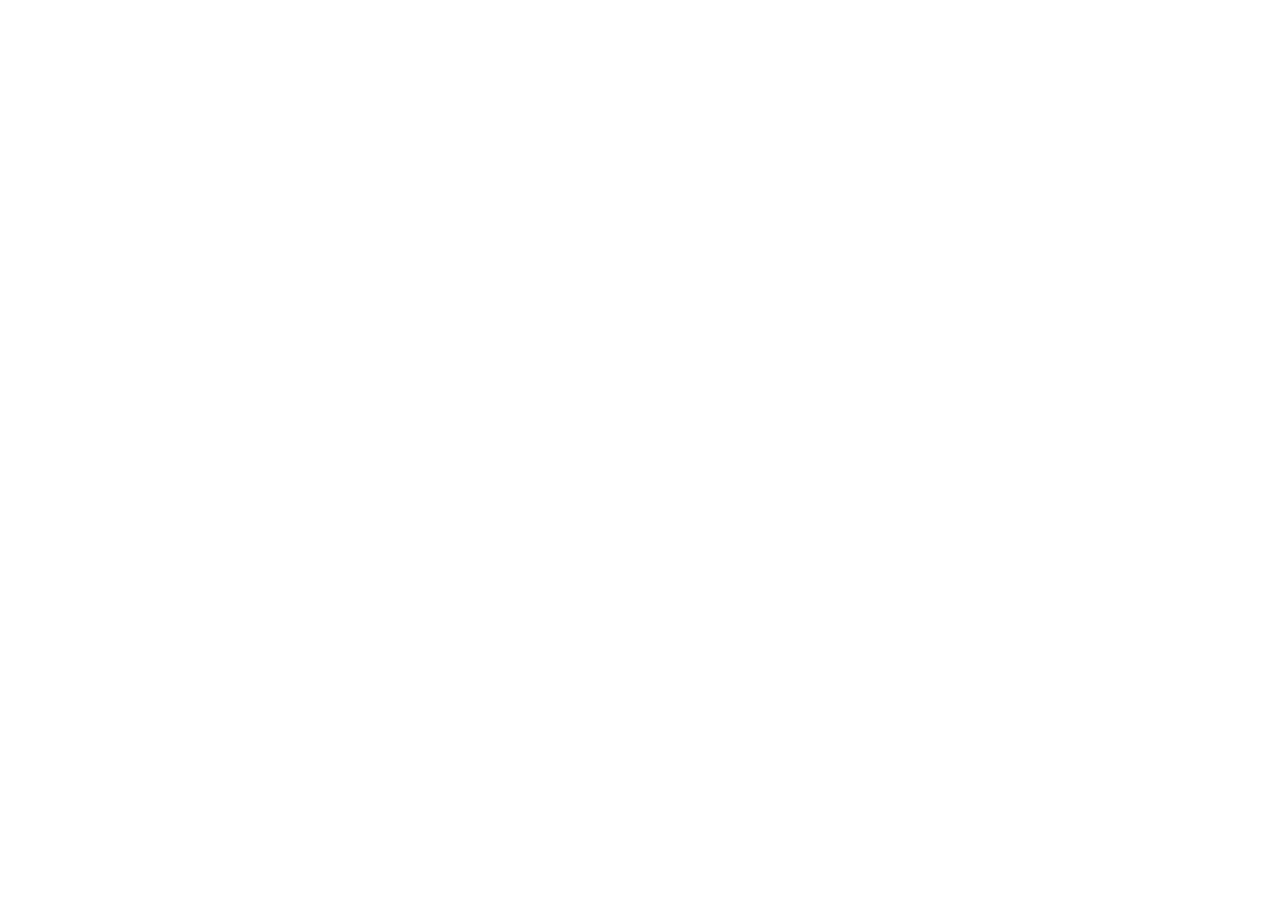
==== index.html @ 22dea25d "first commit" ====
<!DOCTYPE html>
<html lang="en">
<head>
    <meta charset="UTF-8">
    <meta name="viewport" content="width=device-width, initial-scale=1.0">
    <title>Paras Interior</title>
    <link rel="stylesheet" href="css.css">
</head>
<body>
    <header>
        
    </header>
</body>
</html>
---- css.css ----
body {
    background-color: white;
}
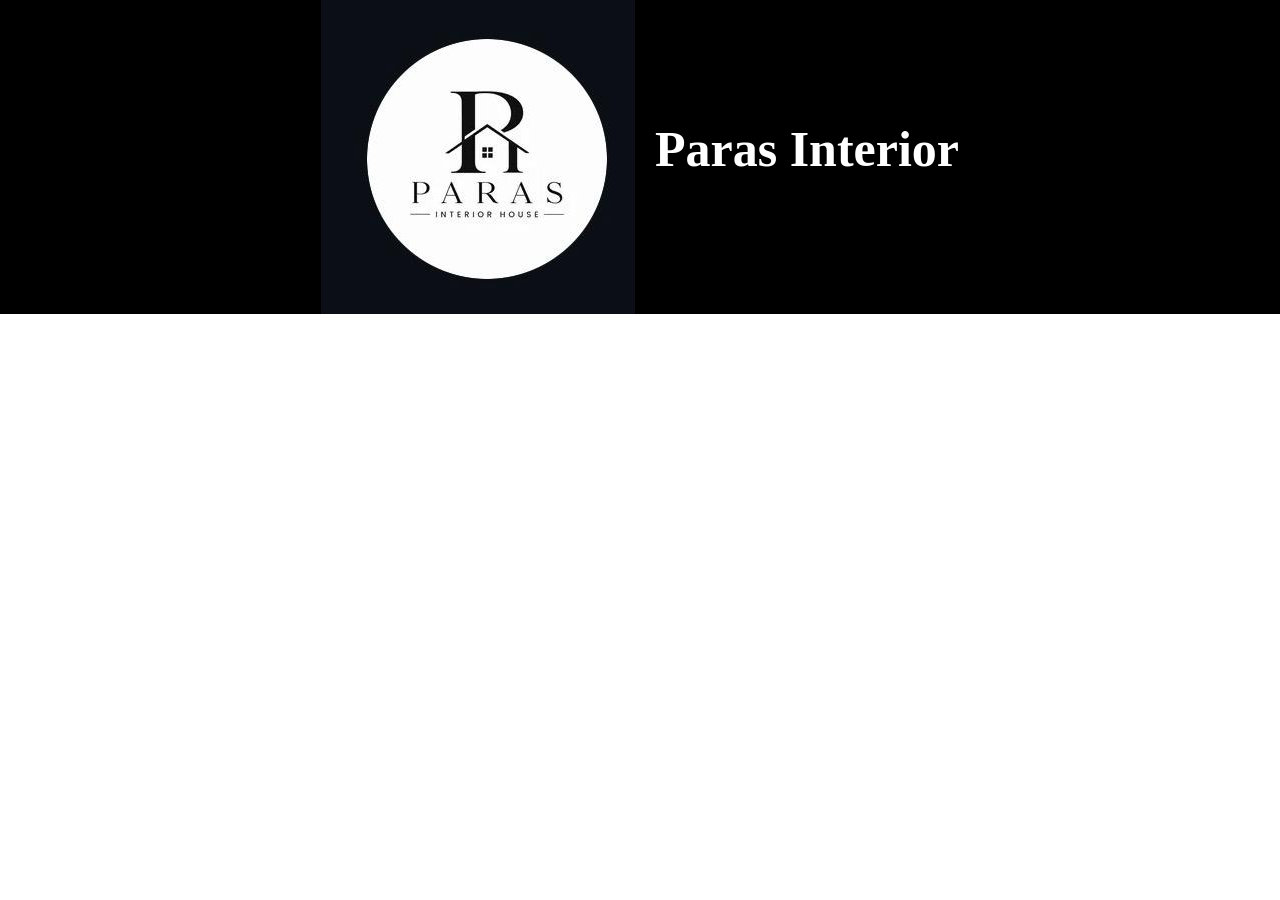
==== commit 6daa5631: "initial" ====
--- a/index.html
+++ b/index.html
@@ -8,7 +8,10 @@
 </head>
 <body>
     <header>
-        
+    <div class="heading">
+        <img src="image.jpeg" alt="Paras Interior">  
+        <h1>Paras Interior</h1>
+    </div>
     </header>
 </body>
 </html>
--- a/css.css
+++ b/css.css
@@ -1,3 +1,19 @@
 body {
     background-color: white;
+    margin:0;
+}
+header{
+    background-color: black;
+    margin:0;
+}
+
+.heading {
+    display:flex;
+    justify-content: center;
+}
+.heading h1 {
+    color: white;
+    font-size: 50px;
+    margin-left: 20px;
+    margin-top: 120px;;
 }
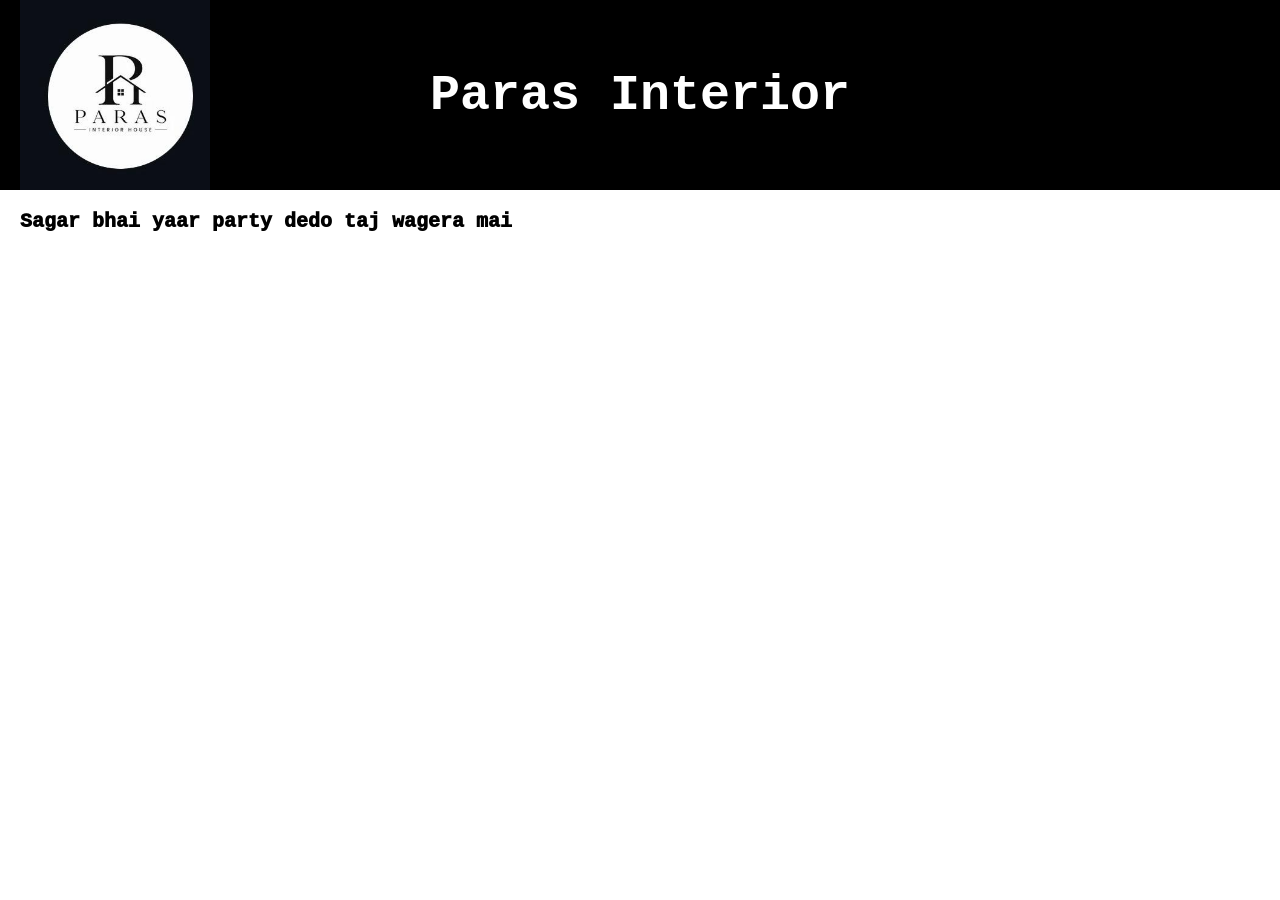
==== commit 0fbd013d: "initial" ====
--- a/index.html
+++ b/index.html
@@ -13,5 +13,8 @@
         <h1>Paras Interior</h1>
     </div>
     </header>
+    <p>
+        Sagar bhai yaar party dedo taj wagera mai
+    </p>
 </body>
 </html>
--- a/css.css
+++ b/css.css
@@ -1,19 +1,40 @@
 body {
     background-color: white;
-    margin:0;
+    margin: 0;
 }
-header{
+header {
     background-color: black;
-    margin:0;
+    margin: 0;
 }
 
 .heading {
-    display:flex;
+    position: relative;
+    display: flex;
+    align-items: center;
     justify-content: center;
+    min-height: 150px;
+    padding: 20px;
 }
+
+.heading img {
+    position: absolute;
+    left: 20px;
+    top: 50%;
+    transform: translateY(-50%);
+    height: 100%;
+    width: auto;
+    object-fit: contain;
+}
+
 .heading h1 {
     color: white;
     font-size: 50px;
-    margin-left: 20px;
-    margin-top: 120px;;
+    margin: 0;
+    text-align: center;
+    font-family: 'Courier New', Courier, monospace;
+}
+
+p {
+    padding-left: 20px;
+    font: 1000 20px 'Courier New', Courier, monospace;
 }
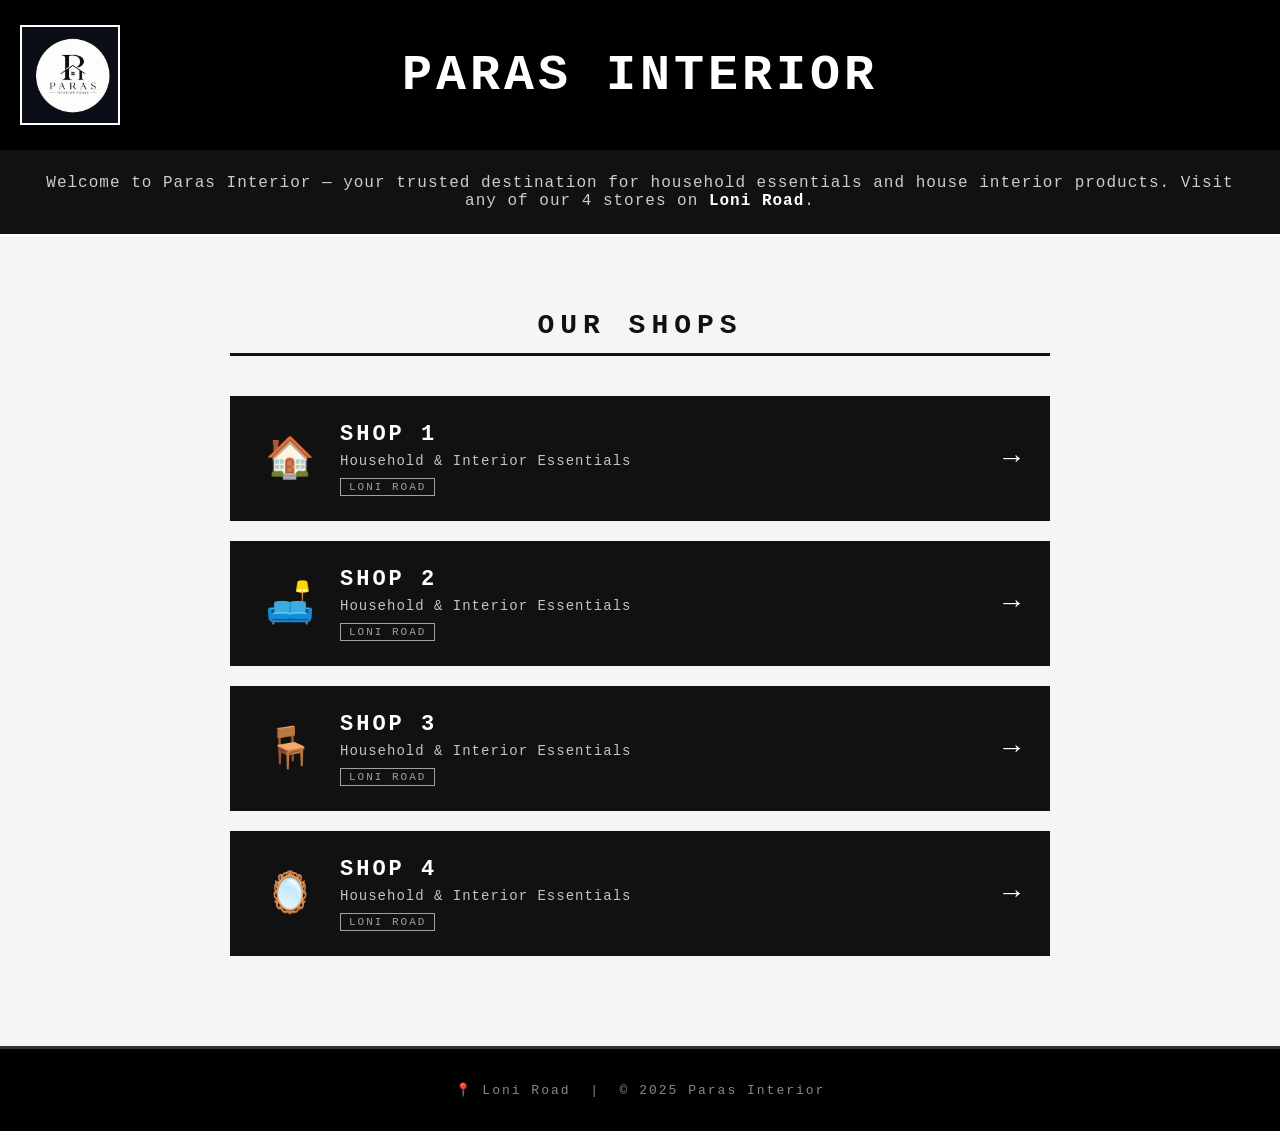
==== commit 122e169e: "initial" ====
--- a/index.html
+++ b/index.html
@@ -7,14 +7,87 @@
     <link rel="stylesheet" href="css.css">
 </head>
 <body>
+
+    <!-- ===== HEADER ===== -->
     <header>
-    <div class="heading">
-        <img src="image.jpeg" alt="Paras Interior">  
-        <h1>Paras Interior</h1>
-    </div>
+        <div class="heading">
+            <img src="image.jpeg" alt="Paras Interior Logo">
+            <h1>Paras Interior</h1>
+        </div>
     </header>
-    <p>
-        Sagar bhai yaar party dedo taj wagera mai
-    </p>
+
+    <!-- ===== INTRO SECTION ===== -->
+    <section class="intro">
+        <!-- EDIT: You can change this intro text to whatever your friend wants -->
+        <p>Welcome to Paras Interior — your trusted destination for household essentials and house interior products. Visit any of our 4 stores on <strong>Loni Road</strong>.</p>
+    </section>
+
+    <!-- ===== SHOPS SECTION ===== -->
+    <section class="shops-section">
+        <h2 class="shops-title">Our Shops</h2>
+
+        <div class="shops-grid">
+
+            <!-- SHOP 1 -->
+            <!-- EDIT: Replace "Shop 1" with actual shop name -->
+            <a href="shop1.html" class="shop-card" id="shop1-card">
+                <div class="shop-icon">🏠</div>
+                <div class="shop-info">
+                    <h3>Shop 1</h3>
+                    <!-- EDIT: Replace with actual shop tagline/short description -->
+                    <p>Household &amp; Interior Essentials</p>
+                    <span class="loni-tag">Loni Road</span>
+                </div>
+                <div class="shop-arrow">→</div>
+            </a>
+
+            <!-- SHOP 2 -->
+            <!-- EDIT: Replace "Shop 2" with actual shop name -->
+            <a href="shop2.html" class="shop-card" id="shop2-card">
+                <div class="shop-icon">🛋️</div>
+                <div class="shop-info">
+                    <h3>Shop 2</h3>
+                    <!-- EDIT: Replace with actual shop tagline/short description -->
+                    <p>Household &amp; Interior Essentials</p>
+                    <span class="loni-tag">Loni Road</span>
+                </div>
+                <div class="shop-arrow">→</div>
+            </a>
+
+            <!-- SHOP 3 -->
+            <!-- EDIT: Replace "Shop 3" with actual shop name -->
+            <a href="shop3.html" class="shop-card" id="shop3-card">
+                <div class="shop-icon">🪑</div>
+                <div class="shop-info">
+                    <h3>Shop 3</h3>
+                    <!-- EDIT: Replace with actual shop tagline/short description -->
+                    <p>Household &amp; Interior Essentials</p>
+                    <span class="loni-tag">Loni Road</span>
+                </div>
+                <div class="shop-arrow">→</div>
+            </a>
+
+            <!-- SHOP 4 -->
+            <!-- EDIT: Replace "Shop 4" with actual shop name -->
+            <a href="shop4.html" class="shop-card" id="shop4-card">
+                <div class="shop-icon">🪞</div>
+                <div class="shop-info">
+                    <h3>Shop 4</h3>
+                    <!-- EDIT: Replace with actual shop tagline/short description -->
+                    <p>Household &amp; Interior Essentials</p>
+                    <span class="loni-tag">Loni Road</span>
+                </div>
+                <div class="shop-arrow">→</div>
+            </a>
+
+        </div>
+    </section>
+
+    <!-- ===== FOOTER ===== -->
+    <footer class="site-footer">
+        <!-- EDIT: Update phone/address if needed -->
+        <p>📍 Loni Road &nbsp;|&nbsp; © 2025 Paras Interior</p>
+    </footer>
+
 </body>
 </html>
--- a/css.css
+++ b/css.css
@@ -1,9 +1,24 @@
+/* =============================================
+   PARAS INTERIOR — GLOBAL STYLES
+   Theme: Black & White
+   ============================================= */
+
+@import url('https://fonts.googleapis.com/css2?family=Courier+Prime:wght@400;700&display=swap');
+
+* {
+    box-sizing: border-box;
+}
+
 body {
-    background-color: white;
-    margin: 0;
-}
+    background-color: #f5f5f5;
+    margin: 0;
+    font-family: 'Courier New', Courier, monospace;
+    color: #111;
+}
+
+/* ===== HEADER ===== */
 header {
-    background-color: black;
+    background-color: #000;
     margin: 0;
 }
 
@@ -21,20 +36,253 @@
     left: 20px;
     top: 50%;
     transform: translateY(-50%);
-    height: 100%;
+    height: 100px;
     width: auto;
     object-fit: contain;
+    border: 2px solid #fff;
 }
 
 .heading h1 {
-    color: white;
+    color: #fff;
     font-size: 50px;
     margin: 0;
     text-align: center;
     font-family: 'Courier New', Courier, monospace;
-}
-
-p {
+    letter-spacing: 4px;
+    text-transform: uppercase;
+}
+
+/* ===== INTRO SECTION ===== */
+.intro {
+    background-color: #111;
+    padding: 24px 40px;
+    border-bottom: 3px solid #fff;
+}
+
+.intro p {
+    color: #ccc;
+    font-size: 16px;
+    margin: 0;
+    text-align: center;
+    letter-spacing: 1px;
+}
+
+.intro p strong {
+    color: #fff;
+}
+
+/* ===== SHOPS SECTION ===== */
+.shops-section {
+    padding: 50px 40px;
+    max-width: 900px;
+    margin: 0 auto;
+}
+
+.shops-title {
+    font-size: 28px;
+    text-align: center;
+    text-transform: uppercase;
+    letter-spacing: 6px;
+    margin-bottom: 40px;
+    color: #111;
+    border-bottom: 3px solid #111;
+    padding-bottom: 12px;
+}
+
+.shops-grid {
+    display: flex;
+    flex-direction: column;
+    gap: 20px;
+}
+
+/* ===== SHOP CARD ===== */
+.shop-card {
+    display: flex;
+    align-items: center;
+    gap: 20px;
+    background-color: #111;
+    color: #fff;
+    border: 2px solid #111;
+    padding: 24px 28px;
+    text-decoration: none;
+    transition: background-color 0.25s ease, color 0.25s ease, transform 0.2s ease;
+    cursor: pointer;
+}
+
+.shop-card:hover {
+    background-color: #fff;
+    color: #111;
+    border-color: #111;
+    transform: translateX(6px);
+}
+
+.shop-icon {
+    font-size: 40px;
+    min-width: 60px;
+    text-align: center;
+}
+
+.shop-info {
+    flex: 1;
+}
+
+.shop-info h3 {
+    margin: 0 0 6px 0;
+    font-size: 22px;
+    letter-spacing: 3px;
+    text-transform: uppercase;
+}
+
+.shop-info p {
+    margin: 0 0 8px 0;
+    font-size: 14px;
+    opacity: 0.75;
+    letter-spacing: 1px;
+}
+
+.loni-tag {
+    font-size: 11px;
+    letter-spacing: 2px;
+    text-transform: uppercase;
+    border: 1px solid currentColor;
+    padding: 2px 8px;
+    opacity: 0.6;
+}
+
+.shop-arrow {
+    font-size: 28px;
+    font-weight: bold;
+    transition: transform 0.2s ease;
+}
+
+.shop-card:hover .shop-arrow {
+    transform: translateX(6px);
+}
+
+/* ===== FOOTER ===== */
+.site-footer {
+    background-color: #000;
+    color: #888;
+    text-align: center;
+    padding: 20px;
+    font-size: 13px;
+    letter-spacing: 2px;
+    margin-top: 40px;
+    border-top: 3px solid #333;
+}
+
+/* ===== SHOP DETAIL PAGE ===== */
+.shop-detail-body {
+    background-color: #f5f5f5;
+    margin: 0;
+}
+
+.back-btn {
+    display: inline-flex;
+    align-items: center;
+    gap: 8px;
+    color: #fff;
+    text-decoration: none;
+    font-size: 14px;
+    letter-spacing: 2px;
+    text-transform: uppercase;
+    padding: 10px 20px;
+    border: 1px solid #555;
+    margin: 30px 40px;
+    transition: background-color 0.2s ease, color 0.2s ease;
+}
+
+.back-btn:hover {
+    background-color: #fff;
+    color: #000;
+    border-color: #fff;
+}
+
+.shop-detail-header {
+    background-color: #000;
+    padding: 60px 40px 40px;
+    text-align: center;
+    border-bottom: 4px solid #fff;
+}
+
+.shop-detail-header .shop-badge {
+    font-size: 60px;
+    margin-bottom: 16px;
+    display: block;
+}
+
+.shop-detail-header h1 {
+    color: #fff;
+    font-size: 42px;
+    letter-spacing: 6px;
+    text-transform: uppercase;
+    margin: 0 0 10px 0;
+    font-family: 'Courier New', Courier, monospace;
+}
+
+.shop-detail-header .tagline {
+    color: #aaa;
+    font-size: 15px;
+    letter-spacing: 3px;
+    margin: 0;
+}
+
+.shop-detail-content {
+    max-width: 800px;
+    margin: 0 auto;
+    padding: 50px 40px;
+}
+
+.detail-block {
+    background-color: #111;
+    color: #fff;
+    padding: 32px 36px;
+    margin-bottom: 24px;
+    border-left: 5px solid #fff;
+}
+
+.detail-block h2 {
+    font-size: 16px;
+    letter-spacing: 4px;
+    text-transform: uppercase;
+    color: #aaa;
+    margin: 0 0 12px 0;
+}
+
+.detail-block p,
+.detail-block ul {
+    font-size: 15px;
+    line-height: 1.8;
+    margin: 0;
+    color: #ddd;
+}
+
+.detail-block ul {
     padding-left: 20px;
-    font: 1000 20px 'Courier New', Courier, monospace;
+}
+
+.detail-block ul li {
+    margin-bottom: 6px;
+}
+
+/* ===== RESPONSIVE ===== */
+@media (max-width: 600px) {
+    .heading h1 {
+        font-size: 28px;
+    }
+    .heading img {
+        height: 60px;
+    }
+    .shops-section {
+        padding: 30px 20px;
+    }
+    .shop-detail-header h1 {
+        font-size: 26px;
+    }
+    .shop-detail-content {
+        padding: 30px 20px;
+    }
+    .back-btn {
+        margin: 20px;
+    }
 }
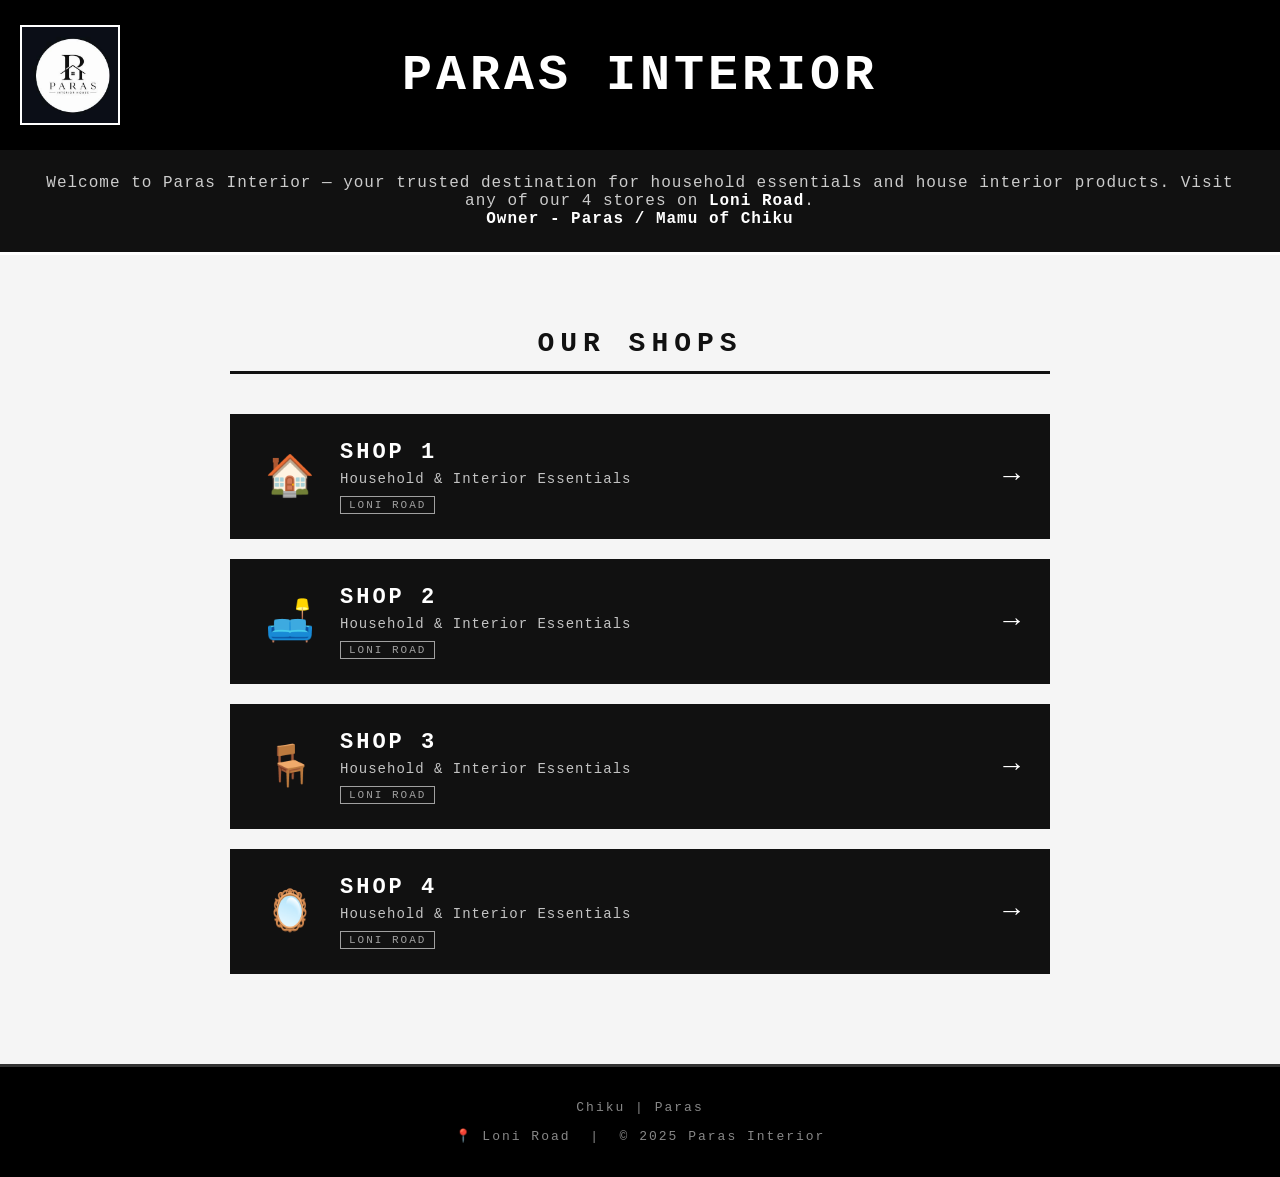
==== commit bed4688c: "initial" ====
--- a/index.html
+++ b/index.html
@@ -20,6 +20,7 @@
     <section class="intro">
         <!-- EDIT: You can change this intro text to whatever your friend wants -->
         <p>Welcome to Paras Interior — your trusted destination for household essentials and house interior products. Visit any of our 4 stores on <strong>Loni Road</strong>.</p>
+        <p><strong>Owner - Paras / Mamu of Chiku</strong></p>
     </section>
 
     <!-- ===== SHOPS SECTION ===== -->
@@ -86,6 +87,7 @@
     <!-- ===== FOOTER ===== -->
     <footer class="site-footer">
         <!-- EDIT: Update phone/address if needed -->
+         <p>Chiku | Paras</p>
         <p>📍 Loni Road &nbsp;|&nbsp; © 2025 Paras Interior</p>
     </footer>
 
--- a/css.css
+++ b/css.css
@@ -181,7 +181,7 @@
     display: inline-flex;
     align-items: center;
     gap: 8px;
-    color: #fff;
+    color: black;
     text-decoration: none;
     font-size: 14px;
     letter-spacing: 2px;
@@ -193,8 +193,8 @@
 }
 
 .back-btn:hover {
-    background-color: #fff;
-    color: #000;
+    background-color: black;
+    color: white;
     border-color: #fff;
 }
 
